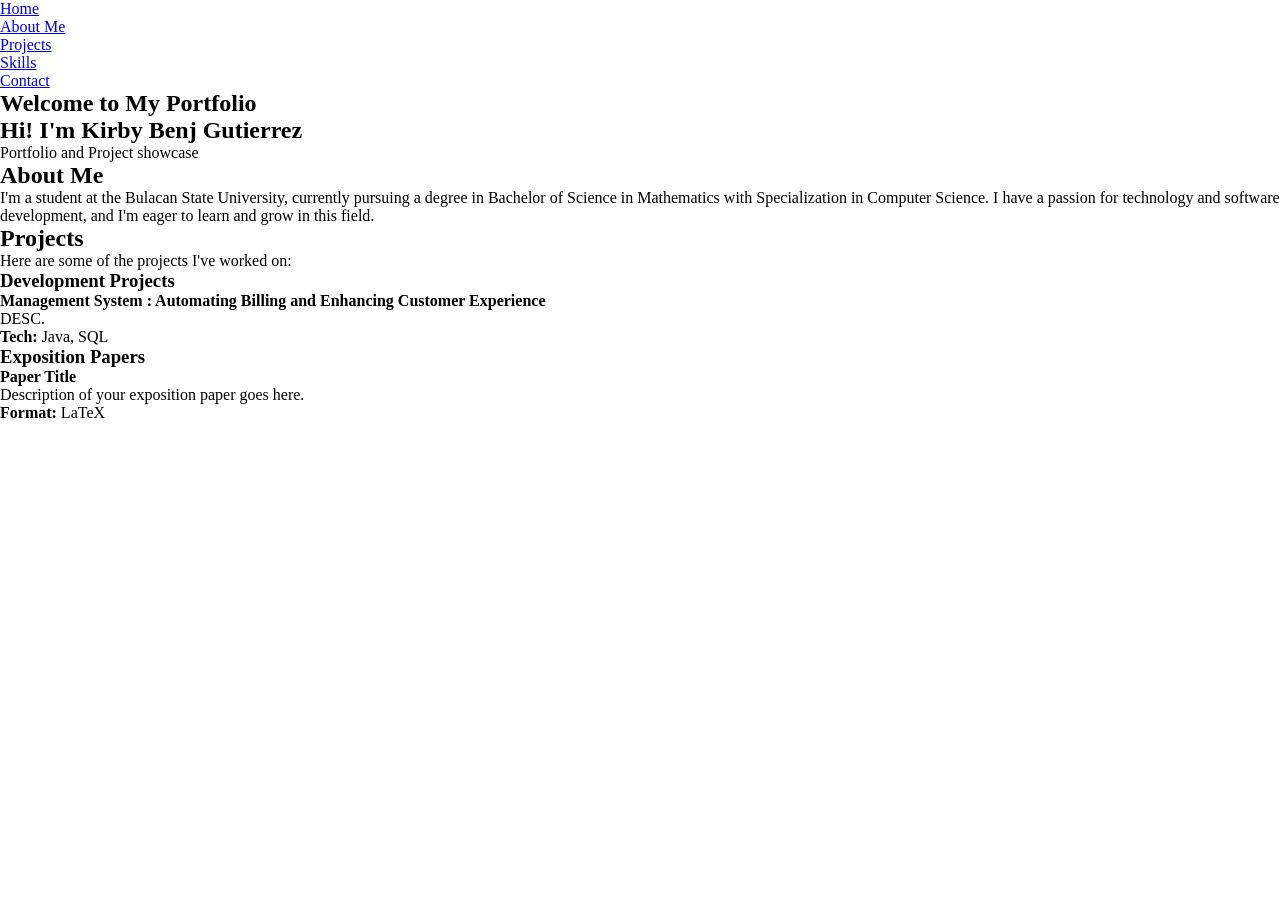
==== main.html @ e3ced984 "main and css edit" ====
<!DOCTYPE html>
<html lang="en">
<head>
    <meta charset="UTF-8">
    <meta name="viewport" content="width=device-width, initial-scale=1.0">
    <title>Student Portfolio</title>
    <link rel="stylesheet" href="portfolio.css">
</head>
<body>
<!-- Navigation -->
<nav class="navbar">
    <ul>
        <li><a href="#home">Home</a></li>
        <li><a href="#about">About Me</a></li>
        <li><a href="#projects">Projects</a></li>
        <li><a href="#skills">Skills</a></li>
        <li><a href="#contact">Contact</a></li>
    </ul>
</nav>

<!-- Home Section-->
<section id="home" class="home">
    <div class="home-content">
        <h1>Welcome to My Portfolio</h1>
        <h2>Hi! I'm Kirby Benj Gutierrez</h2>
        <p1>Portfolio and Project showcase</p1>
    </div>
</section>

<!-- About Me Section -->
<section id="about" class="about">
    <div class="about-content">
        <h2>About Me</h2>
        <p1>I'm a student at the Bulacan State University, currently pursuing a degree in Bachelor of Science in Mathematics with Specialization in Computer Science. I have a passion for technology and software development, and I'm eager to learn and grow in this field.</p1>
    </div>
</section>

<!-- Projects Section -->
<section id="projects" class="projects">
    <div class="container">
        <h2>Projects</h2>
        <p1>Here are some of the projects I've worked on:</p1>

            <!-- Development Projects -->
            <div class="project-category">
                <h3>Development Projects</h3>
                <div class="projects-grid">
                    <div class="project-card">
                        <h4>Management System : Automating Billing and Enhancing Customer Experience</h4>
                        <p>DESC.</p>
                        <p class="tech-stack"><strong>Tech:</strong> Java, SQL</p>
                    </div>
                    <!-- Add more project cards as needed -->
                </div>
            </div>

            <!-- Exposition Papers -->
            <div class="project-category">
                <h3>Exposition Papers</h3>
                <div class="projects-grid">
                    <div class="project-card">
                        <h4>Paper Title</h4>
                        <p>Description of your exposition paper goes here.</p>
                        <p class="tech-stack"><strong>Format:</strong> LaTeX</p>
                    </div>
                    <!-- Add more paper cards as needed -->
                </div>
            </div>
        </div>
    </section>

    <!-- Skills Section -->
     <section id ="skills" class="skills"
        <div class="container"></div>


</body>
</html>
---- portfolio.css ----
/* Portfolio Styles */
*{
    margin: 0;
    padding: 0;
    box-sizing: border-box;
}
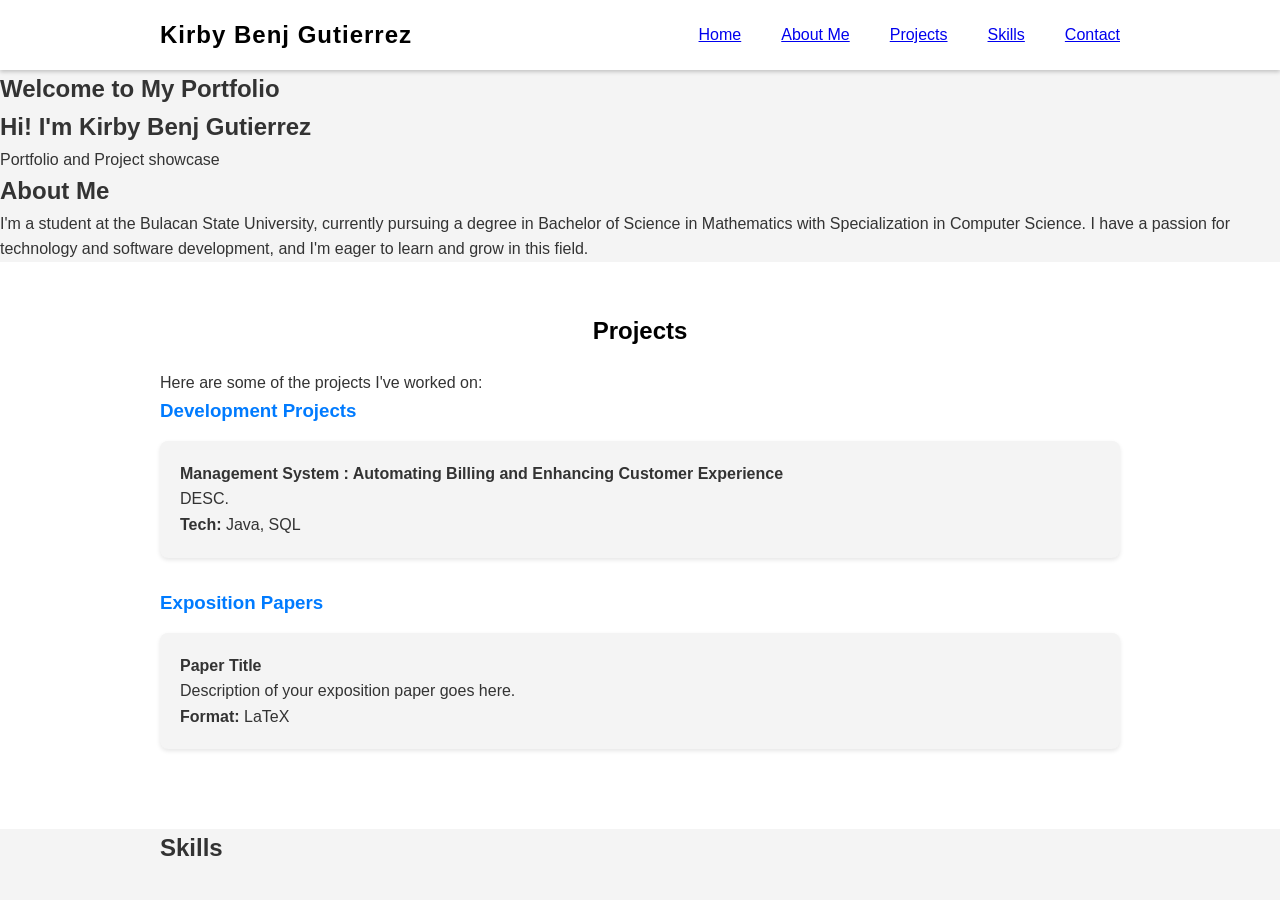
==== commit 04e6b201: "fixed navbar" ====
--- a/main.html
+++ b/main.html
@@ -9,13 +9,16 @@
 <body>
 <!-- Navigation -->
 <nav class="navbar">
-    <ul>
-        <li><a href="#home">Home</a></li>
-        <li><a href="#about">About Me</a></li>
-        <li><a href="#projects">Projects</a></li>
-        <li><a href="#skills">Skills</a></li>
-        <li><a href="#contact">Contact</a></li>
-    </ul>
+    <div class="nav-container">
+        <a href="#" class ="nav-logo">Kirby Benj Gutierrez</a>
+        <ul class="nav-menu">
+            <li><a href="#home">Home</a></li>
+            <li><a href="#about">About Me</a></li>
+            <li><a href="#projects">Projects</a></li>
+            <li><a href="#skills">Skills</a></li>
+            <li><a href="#contact">Contact</a></li>
+        </ul>
+    </div>
 </nav>
 
 <!-- Home Section-->
@@ -70,8 +73,12 @@
     </section>
 
     <!-- Skills Section -->
-     <section id ="skills" class="skills"
-        <div class="container"></div>
+     <section id ="skills" class="skills">
+        <div class="container"> 
+            <h2>Skills</h2>
+            <div class="skills-grid"></div>
+        </div>
+     </section>
 
 
 </body>
--- a/portfolio.css
+++ b/portfolio.css
@@ -3,4 +3,110 @@
     margin: 0;
     padding: 0;
     box-sizing: border-box;
+}
+
+:root {
+    --primary-color:#000000;
+    --secondary-color:#ffffff;
+    --accent-color:#007BFF;
+    --background-color:#f4f4f4;
+    --text-color:#333333;
+    --transition: 0.3s ease;
+}
+
+html {
+    scroll-behavior: smooth;
+}
+
+body {
+    font-family: 'Segoe UI', 'Segoe UI', Tahoma, Geneva, Verdana, sans-serif;
+    background-color: var(--background-color);
+    color: var(--text-color);
+    line-height: 1.6;
+}
+
+/*======Container======*/
+.container {
+    max-width: 1000px;
+    margin: 0 auto;
+    padding: 0 20px;
+}
+
+/*======Navigation======*/
+.navbar {
+    background-color: #ffffff;
+    border-bottom-style: 1px solid var(--border-color);
+    position: sticky;
+    box-shadow: 0 2px 4px rgba(0, 0, 0, 0.2);
+}
+
+.nav-container {
+    max-width: 1000px;
+    margin: 0 auto;
+    padding: 5px 20px;
+    display: flex;
+    justify-content: space-between;
+    align-items: center;
+    height: 70px;
+}
+
+.nav-logo {
+    font-size: 24px;
+    font-weight: 700;
+    color: var(--primary-color);
+    text-decoration: none;
+    letter-spacing: 1px;
+}
+
+.nav-menu {
+    list-style: none;
+    display: flex;
+    gap: 40px
+    ;
+}
+
+.nav-menu a:hover {
+    color: var(--accent-color);
+    transition: var(--transition);
+}
+
+
+/*======project section======*/
+.projects {
+    padding: 50px 0;
+    background-color: var(--secondary-color);
+}
+
+.projects h2 {
+    text-align: center;
+    margin-bottom: 20px;
+    color: var(--primary-color);
+}
+
+.project-category {
+    margin-bottom: 30px;
+}
+
+.project-category h3 {
+    margin-bottom: 15px;
+    color: var(--accent-color);
+}
+
+.project-grid {
+    display: grid;
+    grid-template-columns: repeat(auto-fit, minmax(250px, 1fr));
+    gap: 20px;
+}
+
+.project-card {
+    background-color: var(--background-color);
+    padding: 20px;
+    border-radius: 8px;
+    box-shadow: 0 2px 4px rgba(0, 0, 0, 0.1);
+    transition: var(--transition);
+}
+
+.project-card:hover {
+    transform: translateY(-5px);
+    box-shadow: 0 4px 8px rgba(0, 0, 0, 0.2);
 }
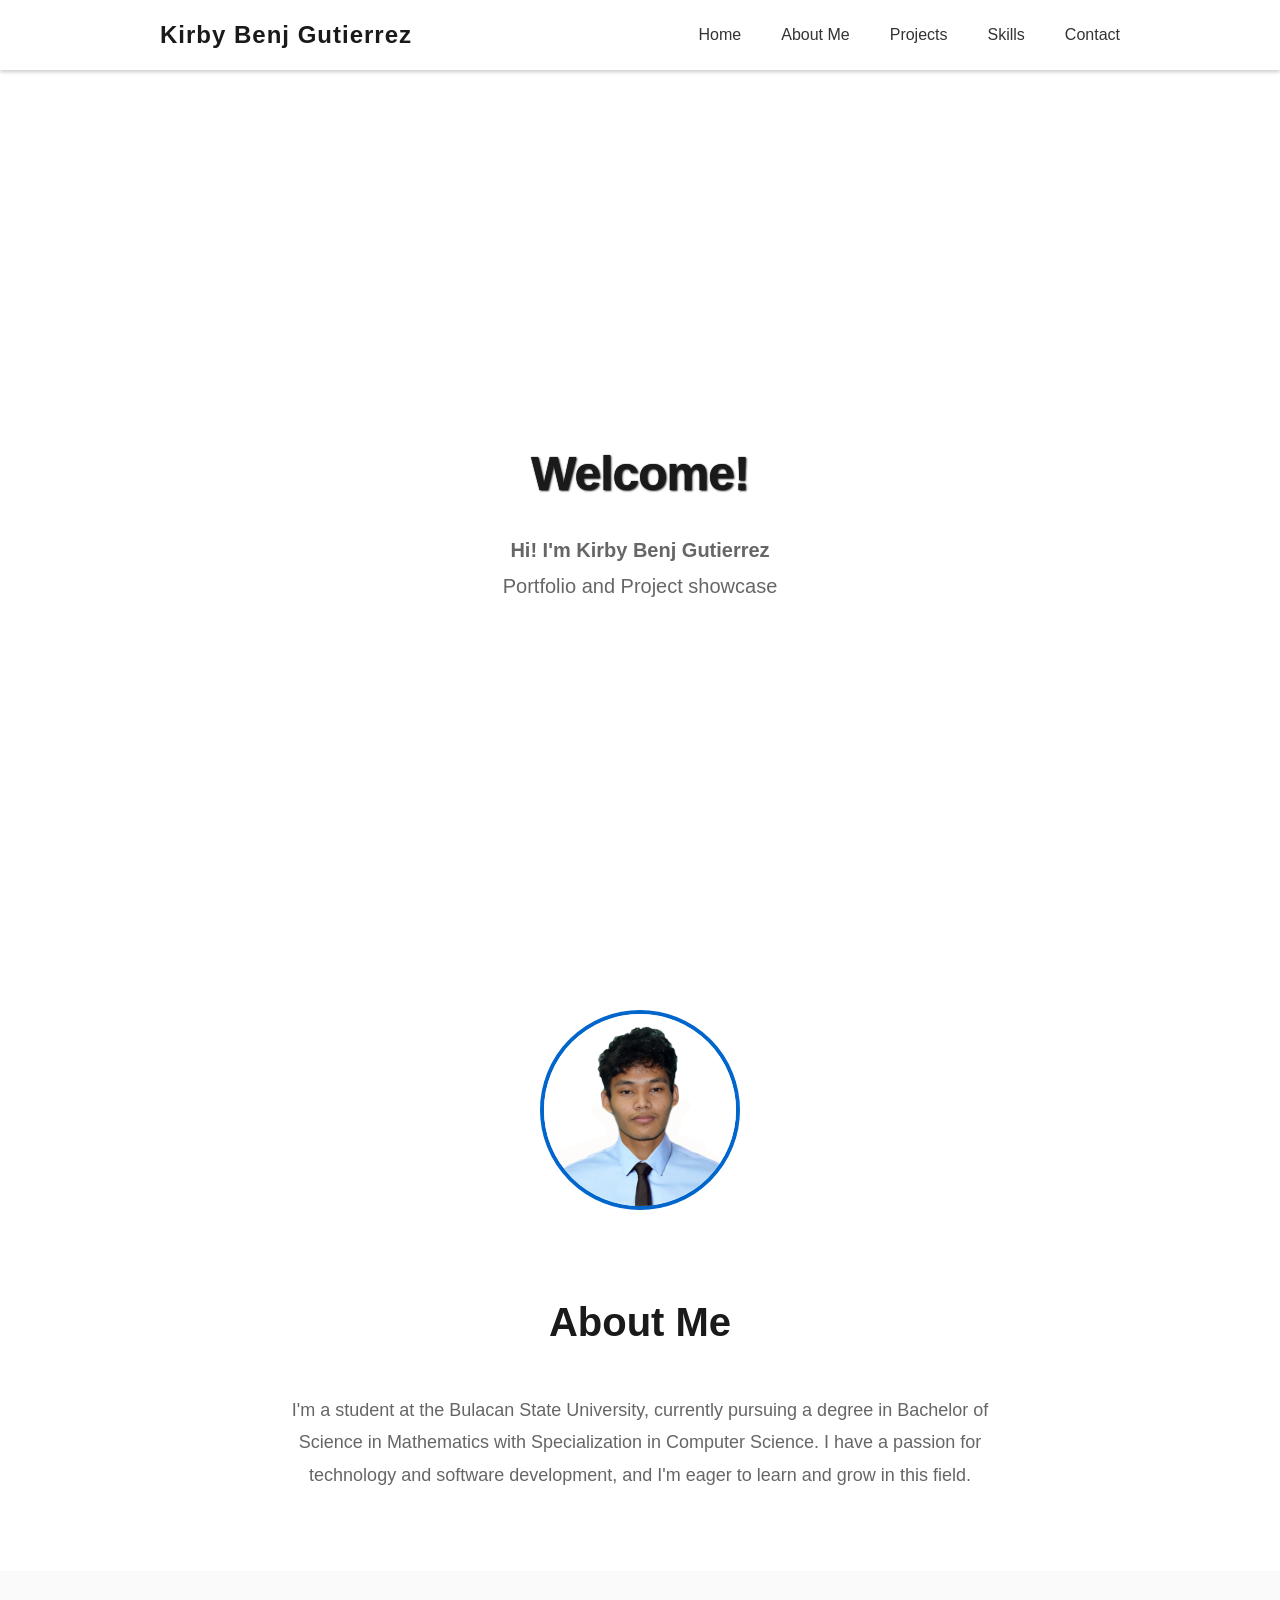
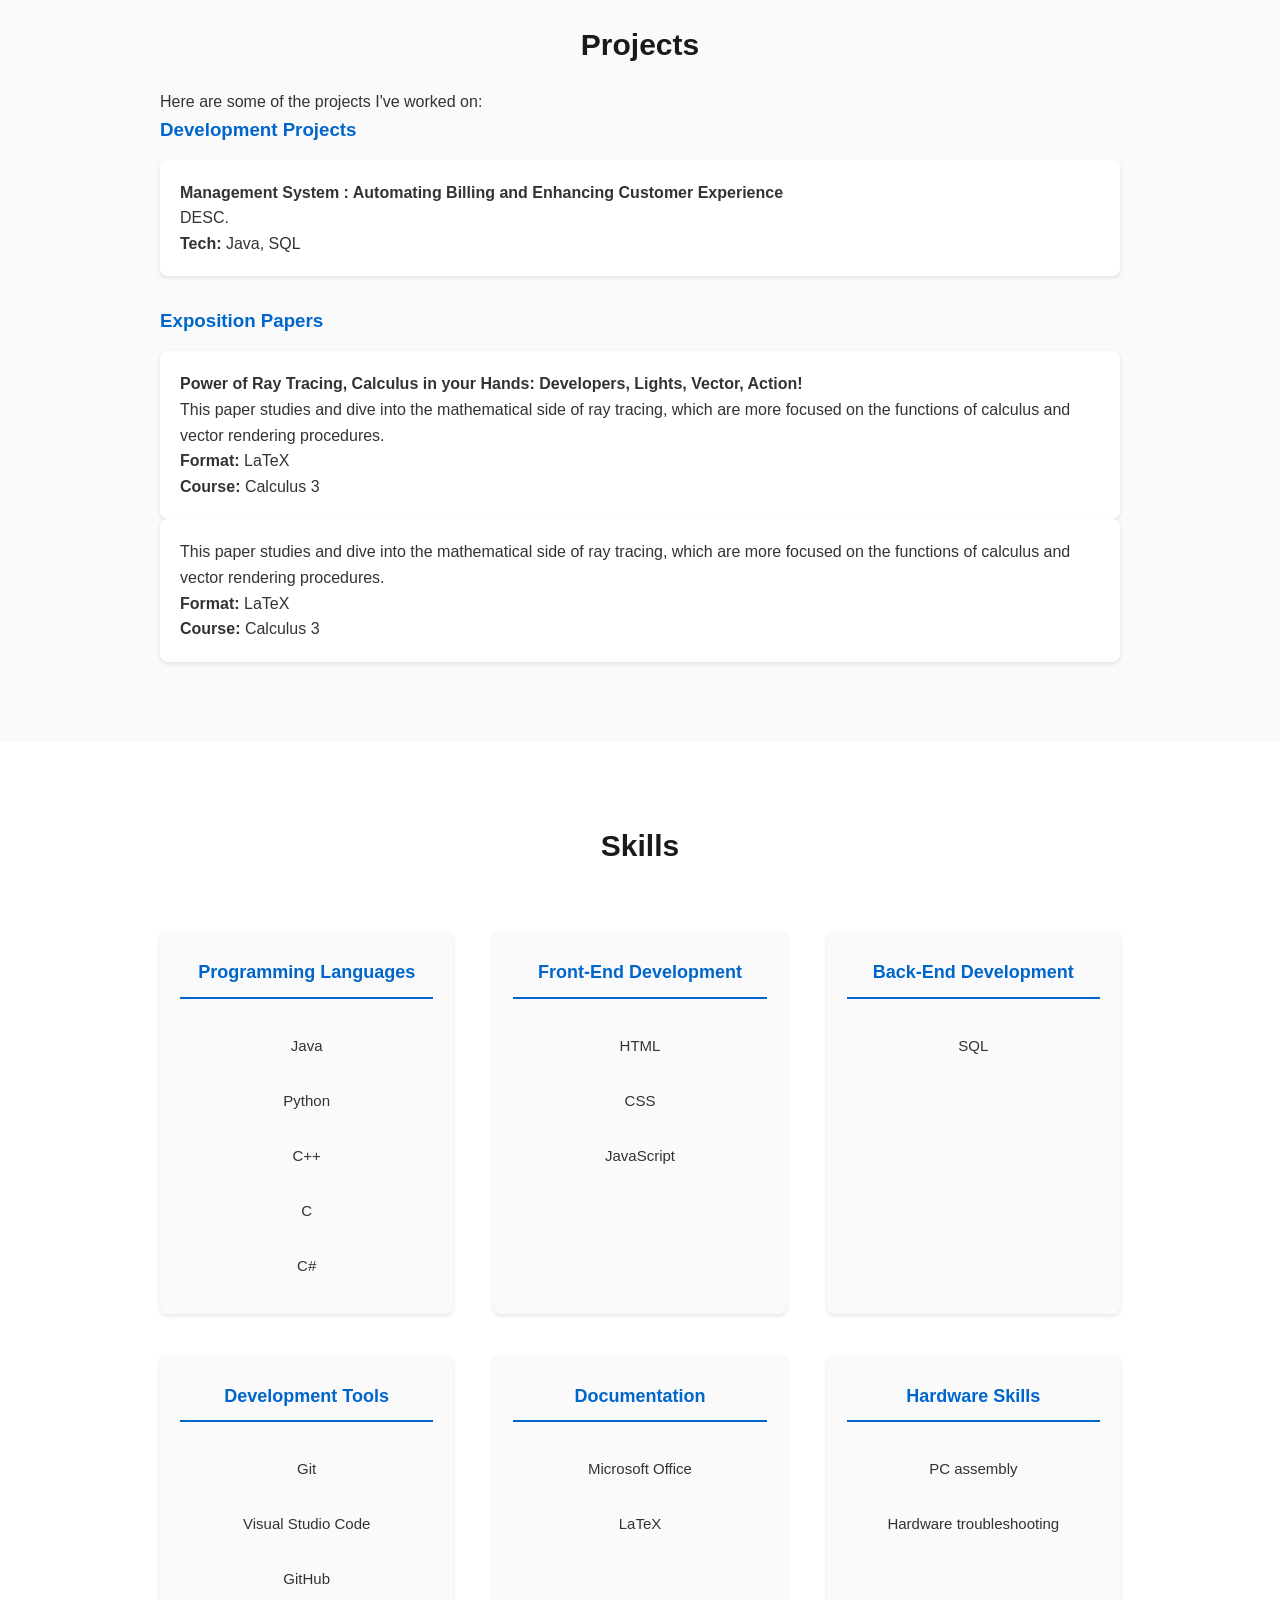
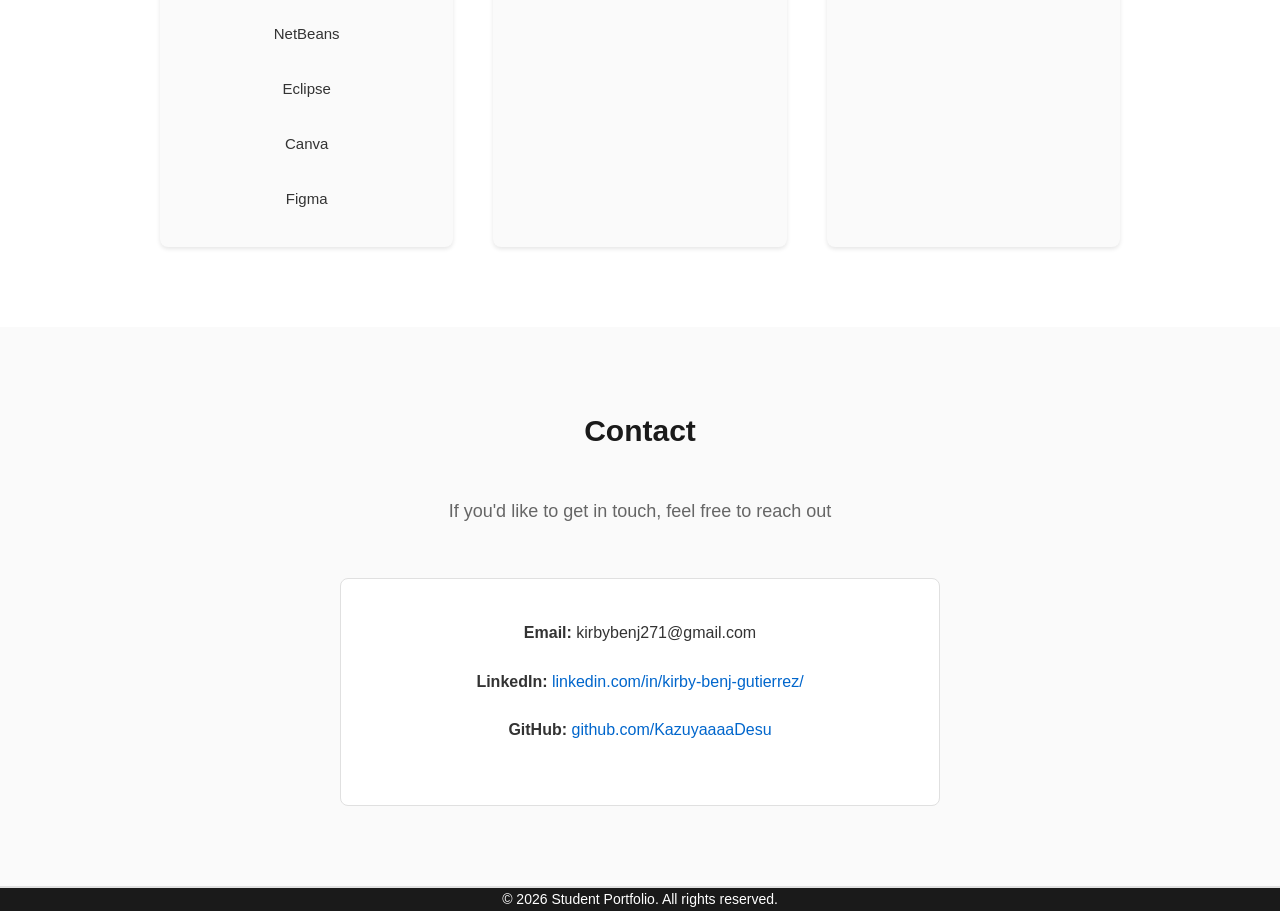
==== commit 321605e1: "Finish" ====
--- a/main.html
+++ b/main.html
@@ -12,7 +12,7 @@
     <div class="nav-container">
         <a href="#" class ="nav-logo">Kirby Benj Gutierrez</a>
         <ul class="nav-menu">
-            <li><a href="#home">Home</a></li>
+            <li><a href="#welcome">Home</a></li>
             <li><a href="#about">About Me</a></li>
             <li><a href="#projects">Projects</a></li>
             <li><a href="#skills">Skills</a></li>
@@ -22,19 +22,23 @@
 </nav>
 
 <!-- Home Section-->
-<section id="home" class="home">
-    <div class="home-content">
-        <h1>Welcome to My Portfolio</h1>
+<section id="welcome" class="welcome">
+    <div class="welcome-content">
+        <h1>Welcome!</h1>
         <h2>Hi! I'm Kirby Benj Gutierrez</h2>
-        <p1>Portfolio and Project showcase</p1>
+        <p>Portfolio and Project showcase</p>
     </div>
 </section>
 
 <!-- About Me Section -->
+<div class="profile-container">
+    <img src="profile.jpg" alt="Profile Image" class="profile-image">
+</div>
+
 <section id="about" class="about">
     <div class="about-content">
         <h2>About Me</h2>
-        <p1>I'm a student at the Bulacan State University, currently pursuing a degree in Bachelor of Science in Mathematics with Specialization in Computer Science. I have a passion for technology and software development, and I'm eager to learn and grow in this field.</p1>
+        <p>I'm a student at the Bulacan State University, currently pursuing a degree in Bachelor of Science in Mathematics with Specialization in Computer Science. I have a passion for technology and software development, and I'm eager to learn and grow in this field.</p>
     </div>
 </section>
 
@@ -42,7 +46,7 @@
 <section id="projects" class="projects">
     <div class="container">
         <h2>Projects</h2>
-        <p1>Here are some of the projects I've worked on:</p1>
+        <p>Here are some of the projects I've worked on:</p>
 
             <!-- Development Projects -->
             <div class="project-category">
@@ -62,9 +66,14 @@
                 <h3>Exposition Papers</h3>
                 <div class="projects-grid">
                     <div class="project-card">
-                        <h4>Paper Title</h4>
-                        <p>Description of your exposition paper goes here.</p>
-                        <p class="tech-stack"><strong>Format:</strong> LaTeX</p>
+                        <h4>Power of Ray Tracing, Calculus in your Hands: Developers, Lights, Vector, Action!</h4>
+                        <p>This paper studies and dive into the mathematical side of ray tracing, which are more focused on the functions of calculus and vector rendering procedures.</p>
+                        <p class="tech-stack"><strong>Format:</strong> LaTeX</p><strong>Course:</strong> Calculus 3</p>
+                    </div>
+                    <div class="project-card">
+                        <h4></h4>
+                        <p>This paper studies and dive into the mathematical side of ray tracing, which are more focused on the functions of calculus and vector rendering procedures.</p>
+                        <p class="tech-stack"><strong>Format:</strong> LaTeX</p><strong>Course:</strong> Calculus 3</p>
                     </div>
                     <!-- Add more paper cards as needed -->
                 </div>
@@ -76,9 +85,87 @@
      <section id ="skills" class="skills">
         <div class="container"> 
             <h2>Skills</h2>
-            <div class="skills-grid"></div>
+            <div class="skill-grid">
+                <div class="skill-card">
+                    <h4>Programming Languages</h4>
+                    <ul>
+                        <li>Java</li>
+                        <li>Python</li>
+                        <li>C++</li>
+                        <li>C</li>
+                        <li>C#</li>
+                        <!-- Add more programming languages as needed -->
+                    </ul>
+                </div>
+                <div class="skill-card">
+                    <h4> Front-End Development</h4>
+                    <ul>
+                        <li>HTML</li>
+                        <li>CSS</li>
+                        <li>JavaScript</li>
+                        <!-- Add more front-end technologies as needed -->
+                    </ul>
+                </div>
+                <div class="skill-card">
+                    <h4>Back-End Development</h4>
+                    <ul>
+                        <li>SQL</li>
+                        <!-- Add more back-end technologies as needed -->
+                    </ul>
+                </div>
+                <div class="skill-card">
+                    <h4>Development Tools</h4>
+                    <ul>
+                        <li>Git</li>
+                        <li>Visual Studio Code</li>
+                        <li>GitHub</li>
+                        <li>NetBeans</li>
+                        <li>Eclipse</li>
+                        <li>Canva</li>
+                        <li>Figma</li>
+                        <!-- Add more development tools as needed -->
+                    </ul>
+                </div>
+                <div class="skill-card">
+                    <h4>Documentation</h4>
+                    <ul>
+                        <li>Microsoft Office</li>
+                        <li>LaTeX</li>
+                        <!-- Add more documentation tools as needed -->
+                    </ul>
+                </div>
+                <div class="skill-card">
+                    <h4>Hardware Skills</h4>
+                    <ul>
+                        <li>PC assembly</li>
+                        <li>Hardware troubleshooting</li>
+                        <!-- Add more hardware skills as needed -->
+                    </ul>
+                </div>
+            </div>
         </div>
      </section>
+
+    <!-- Contact Section -->
+     <section id="contact" class="contact">
+        <div class="container">
+            <h2>Contact</h2>
+            <p>If you'd like to get in touch, feel free to reach out</p>
+            <div class="contact-info">
+                <p><strong>Email:</strong> kirbybenj271@gmail.com</p>
+                <p><strong>LinkedIn:</strong> <a href="https://www.linkedin.com/in/kirby-benj-gutierrez/">linkedin.com/in/kirby-benj-gutierrez/</a></p>
+                <p><strong>GitHub:</strong> <a href="https://github.com/KazuyaaaaDesu">github.com/KazuyaaaaDesu</a></p>
+            </div>
+    </section>
+    <!-- Footer -->
+     <section class="footer">
+    <footer class="footer">
+        <p>&copy; 2026 Student Portfolio. All rights reserved.</p>
+    </footer>
+
+
+
+
 
 
 </body>
--- a/portfolio.css
+++ b/portfolio.css
@@ -6,11 +6,12 @@
 }
 
 :root {
-    --primary-color:#000000;
-    --secondary-color:#ffffff;
-    --accent-color:#007BFF;
-    --background-color:#f4f4f4;
-    --text-color:#333333;
+    --primary-color: #1a1a1a;
+    --secondary-color: #f5f5f5;
+    --accent-color: #0066cc;
+    --text-color: #333333;
+    --light-text: #666666;
+    --border-color: #e0e0e0;
     --transition: 0.3s ease;
 }
 
@@ -20,7 +21,7 @@
 
 body {
     font-family: 'Segoe UI', 'Segoe UI', Tahoma, Geneva, Verdana, sans-serif;
-    background-color: var(--background-color);
+    background-color: #ffffff;
     color: var(--text-color);
     line-height: 1.6;
 }
@@ -38,6 +39,8 @@
     border-bottom-style: 1px solid var(--border-color);
     position: sticky;
     box-shadow: 0 2px 4px rgba(0, 0, 0, 0.2);
+    top: 0;
+    z-index: 100;
 }
 
 .nav-container {
@@ -65,22 +68,121 @@
     ;
 }
 
+.nav-menu a {
+    color: var(--text-color);
+    text-decoration: none;
+    font-size: 16px;
+    transition: color var(--transition);
+}
+
 .nav-menu a:hover {
     color: var(--accent-color);
     transition: var(--transition);
 }
-
+/* ====== home section====== */
+.welcome {
+    display: flex;
+    flex-direction: column;
+    justify-content: center;
+    align-items: center;
+    height: 100vh;
+
+    z-index: -1;
+}
+
+body::before {
+    content: "";
+    position: fixed;
+    top: 0;
+    left: 0;
+    width: 100%;
+    height: 100%;
+    z-index: -1;
+    background-repeat: no-repeat;
+    background-size: cover;
+    background-attachment: fixed;
+    background-position: center;
+    text-align: center;
+    opacity: 1;
+
+}
+
+.welcome-content h1 {
+    font-size: 48px;
+    margin-bottom: 20px;
+    color: #ffffff;
+    margin-bottom: 20px;
+    font-weight: 700;
+    letter-spacing: -1px;
+    color: var(--primary-color);
+    text-shadow: #1a1a1a 1px 1px 2px, #1a1a1a 0px 0px 1px;
+    text-align: center;
+}
+
+.welcome-content p, .welcome-content h2 {
+    font-size: 20px;
+    color: var(--light-text);
+    max-width: 600px;
+    line-height: 1.8;
+    text-align: center;
+}
+
+.welcome-subtitle {
+    font-size: 24px;
+    text-align: center;
+    color: var(--accent-color);
+    margin-top: 20px;
+    font-weight: 500;
+}
+
+/*======about section======*/
+.about {
+    text-align: center;
+    padding: 80px 20px;
+    background-color: #ffffff;
+}
+
+.about .container {
+    text-align: center;
+}
+
+.about h2 {
+    font-size: 40px;
+    margin-bottom: 40px;
+    color: var(--primary-color);
+    font-weight: 700;
+}
+
+.about p {
+    font-size: 18px;
+    color: var(--light-text);
+    max-width: 700px;
+    margin: 0 auto;
+    line-height: 1.8;
+}
+.profile-image {
+    width: 200px;
+    height: 200px;
+    border-radius: 50%;
+    object-fit: cover;
+    margin-top: 40px;
+    border: 4px solid var(--accent-color);
+    display: block; /* Helps with centering if needed */
+    margin-left: auto;
+    margin-right: auto;
+}
 
 /*======project section======*/
 .projects {
+    background-color: #fafafa;
     padding: 50px 0;
-    background-color: var(--secondary-color);
 }
 
 .projects h2 {
     text-align: center;
     margin-bottom: 20px;
     color: var(--primary-color);
+    font-size: 30px;
 }
 
 .project-category {
@@ -99,7 +201,7 @@
 }
 
 .project-card {
-    background-color: var(--background-color);
+    background-color: #ffffff;
     padding: 20px;
     border-radius: 8px;
     box-shadow: 0 2px 4px rgba(0, 0, 0, 0.1);
@@ -109,4 +211,111 @@
 .project-card:hover {
     transform: translateY(-5px);
     box-shadow: 0 4px 8px rgba(0, 0, 0, 0.2);
+}
+
+/*======Skills section======*/
+
+.skills {
+    padding: 80px 20px;
+    background-color: #ffffff;
+    font-size: 18px;
+}
+
+.skills h2 {
+    text-align: center;
+    margin-bottom: 60px;
+    color: var(--primary-color);
+    font-weight: 700;
+    font-size: 30px;
+}
+
+.skill-grid {
+    display: grid;
+    grid-template-columns: repeat(auto-fit, minmax(250px, 1fr));
+    gap: 40px;
+}
+
+.skill-card {
+    text-align: center;
+    background-color: #fafafa;
+    padding: 20px;
+    border-radius: 8px;
+    box-shadow: 0 2px 4px rgba(0, 0, 0, 0.1);
+}
+
+.skill-card h4 {
+    font-size: 18px;
+    margin-bottom: 20px;
+    color: var(--accent-color);
+    padding: 8px 0;
+    border-bottom: 2px solid var(--accent-color);
+    padding-bottom: 10px;
+}
+.skill-card ul {
+    list-style: none;
+    padding: 0;
+}
+.skill-card li {
+    padding: 15px 0;
+    border-radius: 4px;
+    font-size: 15px;
+    color: var(--text-color);
+    margin-bottom: 1px;
+}
+.skill-card li:last-child {
+    border-bottom: none;
+}
+
+/*======Contact section======*/
+.contact {
+    padding: 80px 20px;
+    background-color: #fafafa;
+    text-align: center;
+}
+
+.contact h2 {
+    margin-bottom: 40px;
+    color: var(--primary-color);
+    font-weight: 700;
+    font-size: 30px;
+}
+
+.contact-info {
+    padding: 40px 0;
+    border: 1px solid var(--border-color);
+    border-radius: 8px;
+    background-color: #ffffff;
+    max-width: 600px;
+    margin: 0 auto;
+}
+
+.contact p {
+    font-size: 18px;
+    color: var(--light-text);
+    line-height: 1.8;
+    margin-bottom: 50px;
+}
+
+.contact-info p {
+    font-size: 16px;
+    color: var(--text-color);
+    margin-bottom: 20px;
+}
+
+.contact-info a {
+    color: var(--accent-color);
+    text-decoration: none;
+    transition: color var(--transition);
+}
+
+
+/*======Footer======*/
+
+.footer {
+    background-color: var(--primary-color);
+    color: #ffffff;
+    text-align: center;
+    border-top: 1px solid var(--border-color);
+    font-size: 14px;
+    margin: 0 auto;
 }
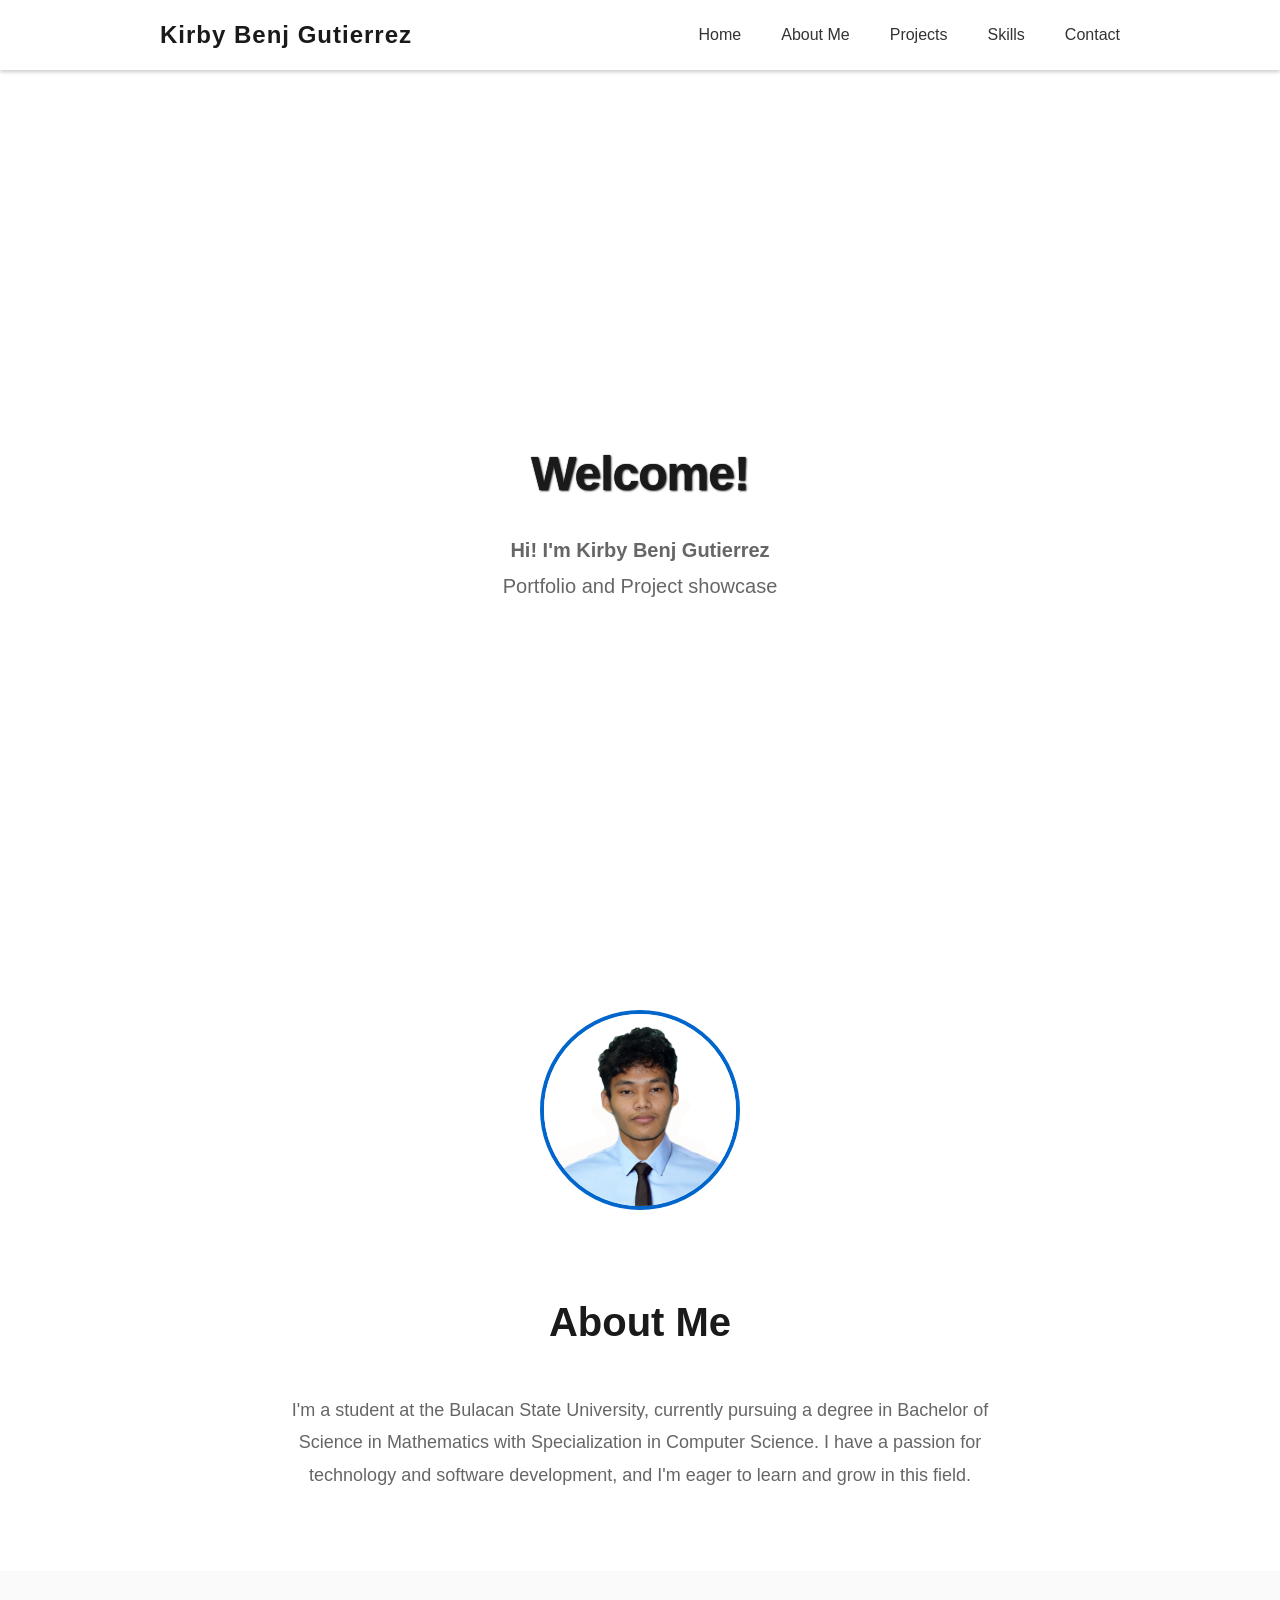
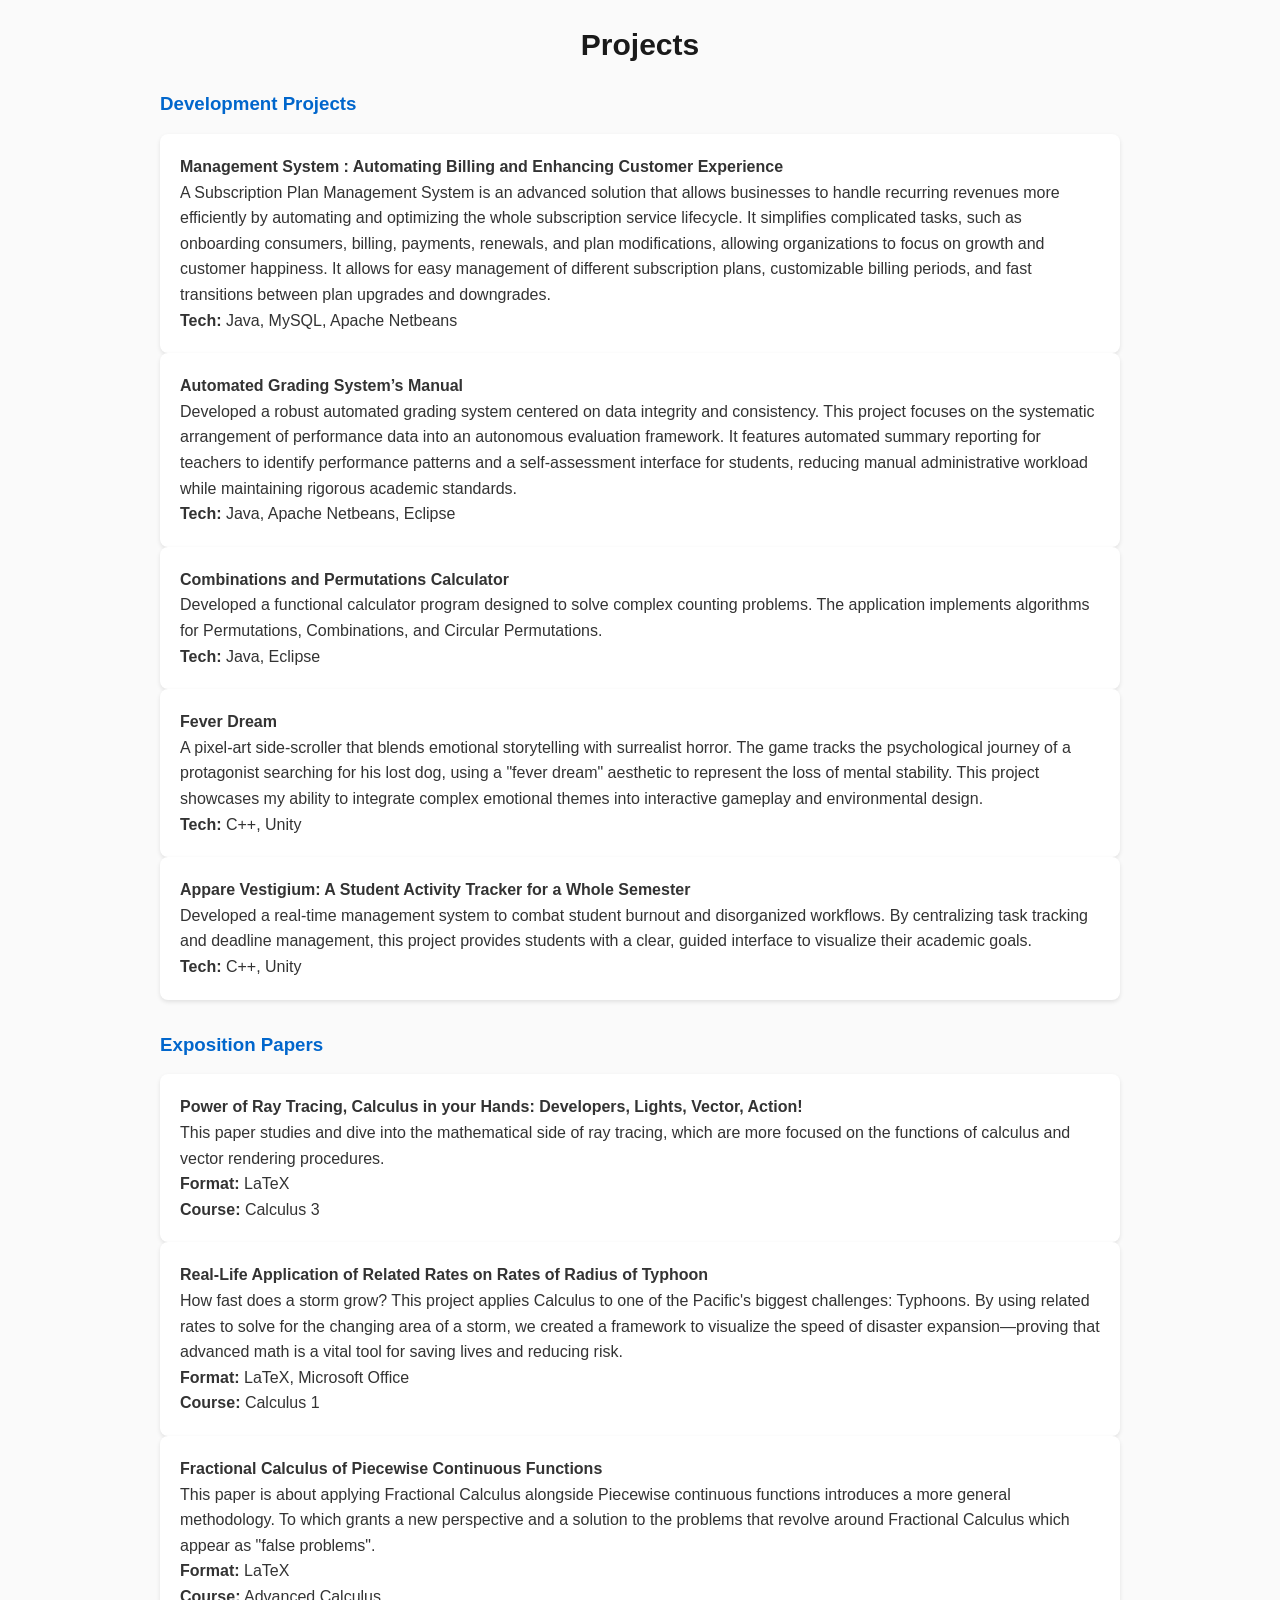
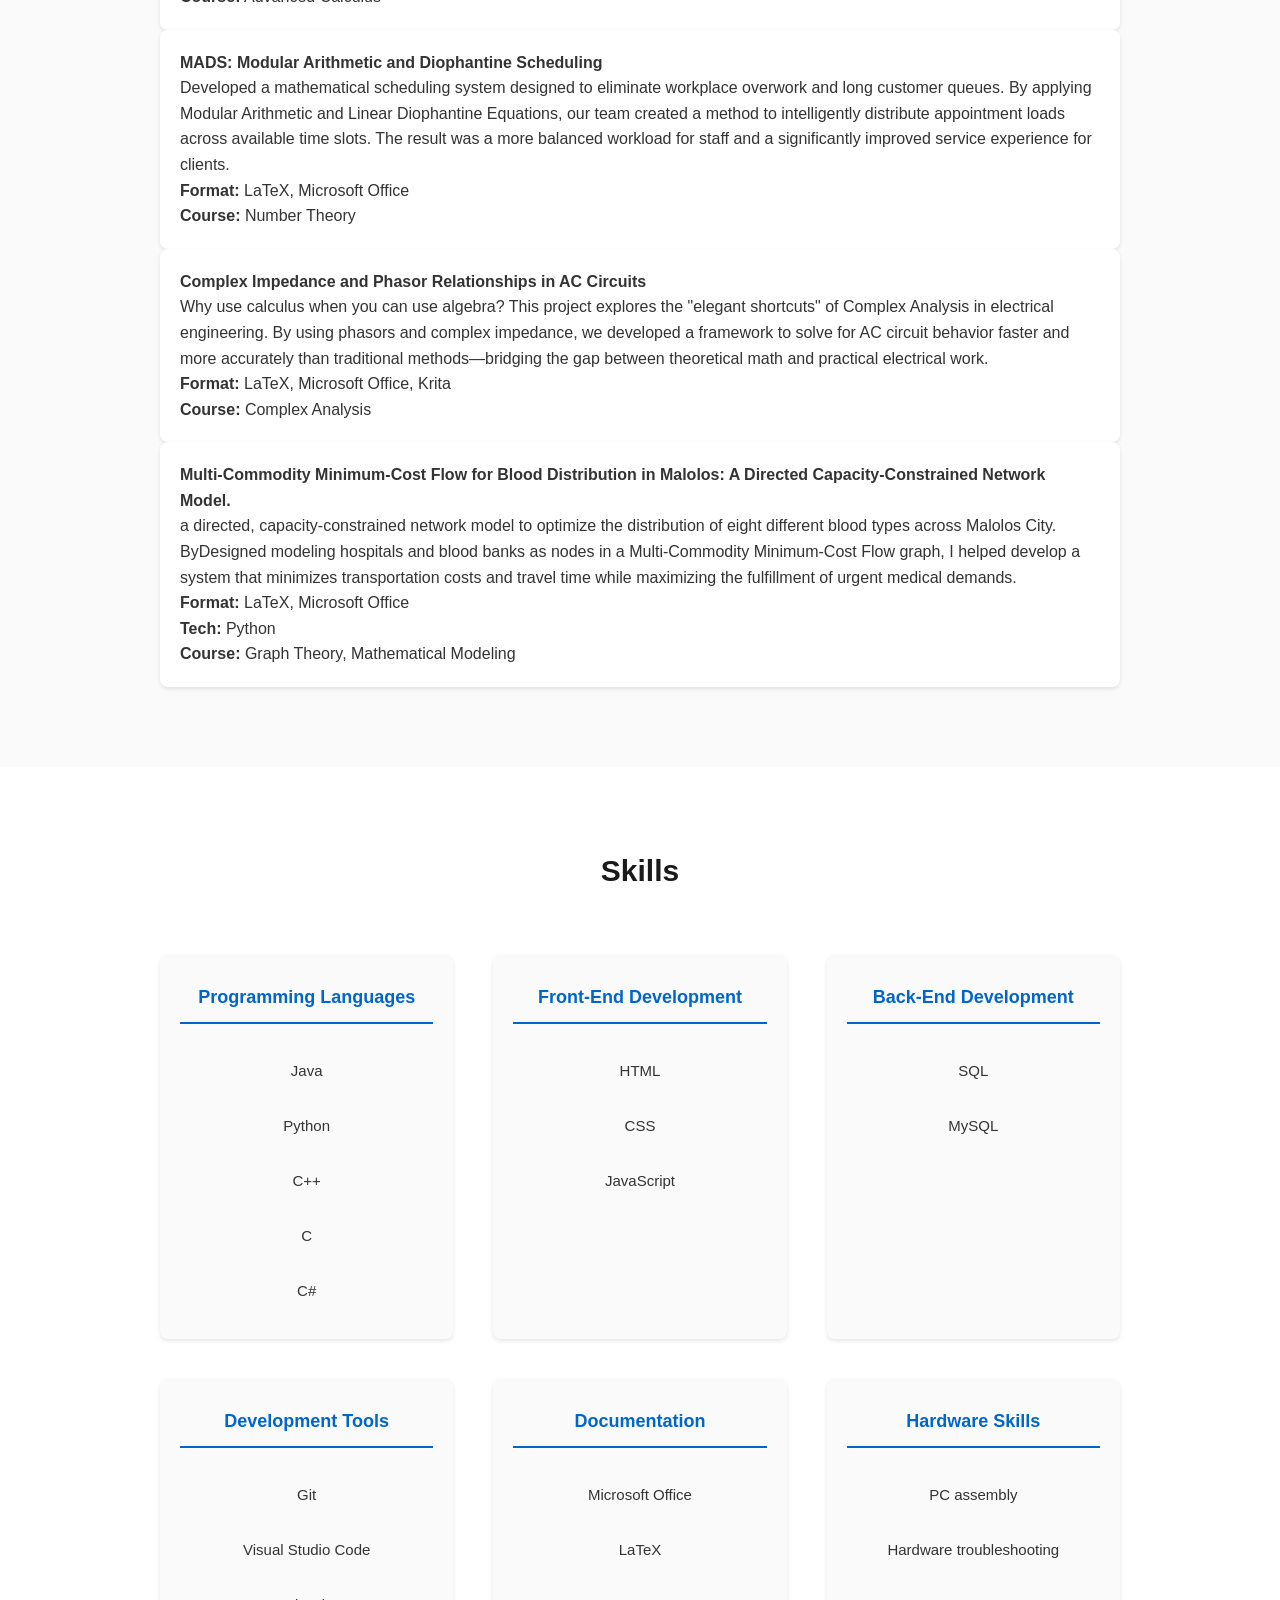
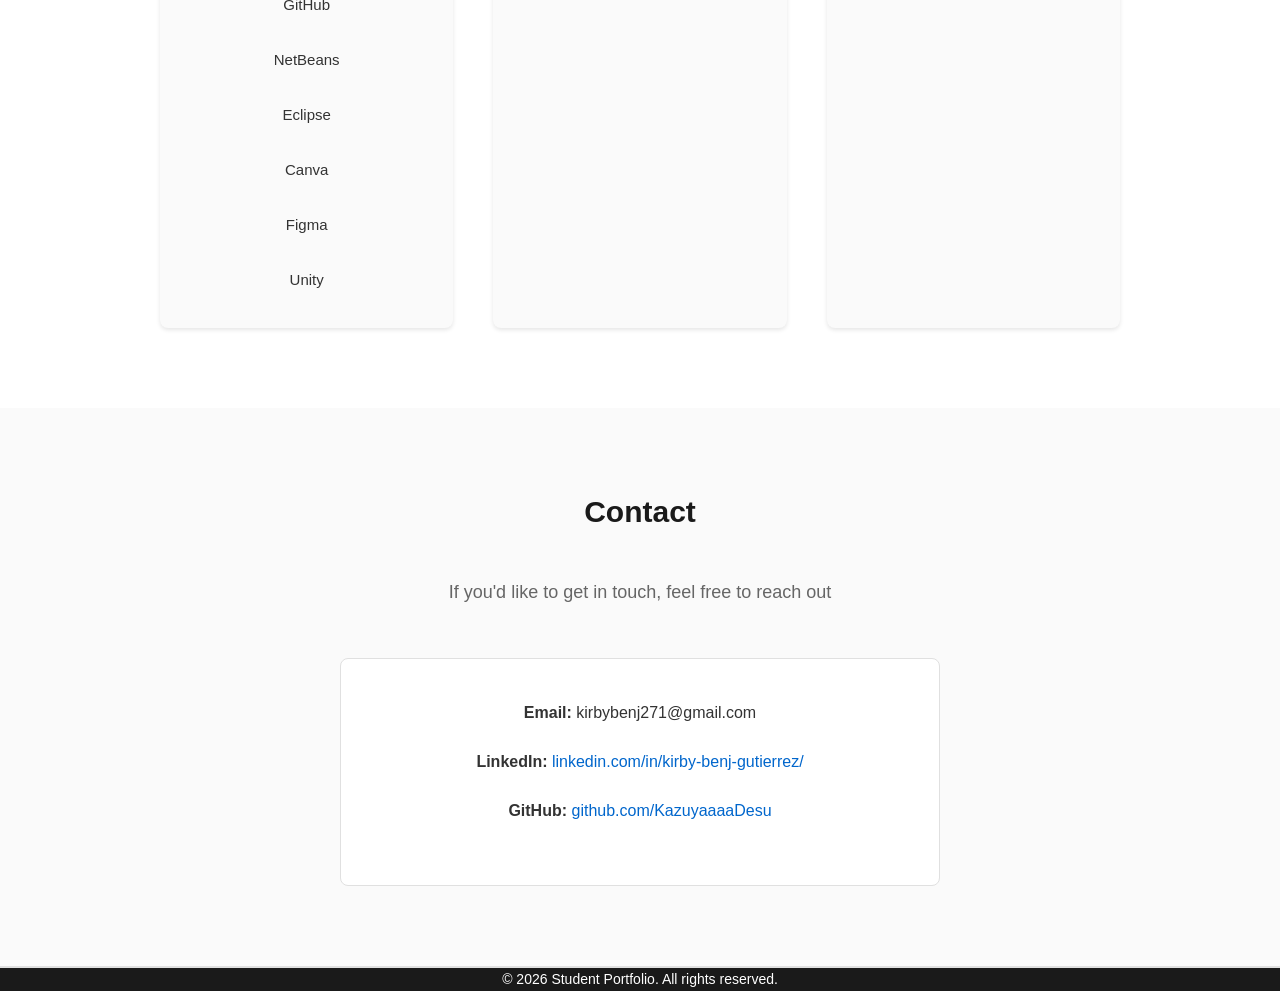
==== commit 5eb2a73b: "Update main.html" ====
--- a/main.html
+++ b/main.html
@@ -46,17 +46,45 @@
 <section id="projects" class="projects">
     <div class="container">
         <h2>Projects</h2>
-        <p>Here are some of the projects I've worked on:</p>
-
+        <!--<p>Here are some of the projects I've worked on:</p>-->
             <!-- Development Projects -->
             <div class="project-category">
                 <h3>Development Projects</h3>
                 <div class="projects-grid">
                     <div class="project-card">
                         <h4>Management System : Automating Billing and Enhancing Customer Experience</h4>
-                        <p>DESC.</p>
-                        <p class="tech-stack"><strong>Tech:</strong> Java, SQL</p>
-                    </div>
+                        <p>A Subscription Plan Management System is an advanced solution that allows businesses to handle recurring revenues more efficiently by automating and optimizing the whole subscription service lifecycle.
+                            It simplifies complicated tasks, such as onboarding consumers, billing, payments, renewals, and plan modifications, allowing organizations to focus on growth and customer happiness. 
+                            It allows for easy management of different subscription plans, customizable billing periods, and fast transitions between plan upgrades and downgrades.</p>
+                        <p class="tech-stack"><strong>Tech:</strong> Java, MySQL, Apache Netbeans</p>
+                    </div>
+                    <div class="project-card">
+                        <h4>Automated Grading System’s Manual</h4>
+                        <p>Developed a robust automated grading system centered on data integrity and consistency. 
+                            This project focuses on the systematic arrangement of performance data into an autonomous evaluation framework.
+                            It features automated summary reporting for teachers to identify performance patterns and a self-assessment interface for students,
+                            reducing manual administrative workload while maintaining rigorous academic standards.</p>
+                        <p class="tech-stack"><strong>Tech:</strong> Java, Apache Netbeans, Eclipse</p>
+                    </div>
+                    <div class="project-card">
+                        <h4>Combinations and Permutations Calculator</h4>
+                        <p>Developed a functional calculator program designed to solve complex counting problems. The application implements algorithms for Permutations, Combinations, and Circular Permutations.</p>
+                        <p class="tech-stack"><strong>Tech:</strong> Java, Eclipse</p>
+                    </div>
+                    <div class="project-card">
+                        <h4>Fever Dream</h4>
+                        <p>A pixel-art side-scroller that blends emotional storytelling with surrealist horror. The game tracks the psychological journey of a protagonist searching for his lost dog,
+                            using a "fever dream" aesthetic to represent the loss of mental stability. 
+                            This project showcases my ability to integrate complex emotional themes into interactive gameplay and environmental design.</p>
+                        <p class="tech-stack"><strong>Tech:</strong> C++, Unity</p>
+                    </div>
+                    <div class="project-card">
+                        <h4>Appare Vestigium: A Student Activity Tracker for a Whole Semester</h4>
+                        <p>Developed a real-time management system to combat student burnout and disorganized workflows.
+                            By centralizing task tracking and deadline management, this project provides students with a clear, 
+                            guided interface to visualize their academic goals.</p>
+                        <p class="tech-stack"><strong>Tech:</strong> C++, Unity</p>
+                    </div>    
                     <!-- Add more project cards as needed -->
                 </div>
             </div>
@@ -67,13 +95,47 @@
                 <div class="projects-grid">
                     <div class="project-card">
                         <h4>Power of Ray Tracing, Calculus in your Hands: Developers, Lights, Vector, Action!</h4>
-                        <p>This paper studies and dive into the mathematical side of ray tracing, which are more focused on the functions of calculus and vector rendering procedures.</p>
+                        <p>This paper studies and dive into the mathematical side of ray tracing, 
+                            which are more focused on the functions of calculus and vector rendering procedures.</p>
                         <p class="tech-stack"><strong>Format:</strong> LaTeX</p><strong>Course:</strong> Calculus 3</p>
                     </div>
                     <div class="project-card">
-                        <h4></h4>
-                        <p>This paper studies and dive into the mathematical side of ray tracing, which are more focused on the functions of calculus and vector rendering procedures.</p>
-                        <p class="tech-stack"><strong>Format:</strong> LaTeX</p><strong>Course:</strong> Calculus 3</p>
+                        <h4>Real-Life Application of Related Rates on Rates of Radius of Typhoon</h4>
+                        <p>How fast does a storm grow? This project applies Calculus to one of the Pacific's biggest challenges:
+                            Typhoons. By using related rates to solve for the changing area of a storm,
+                            we created a framework to visualize the speed of disaster expansion—proving that
+                            advanced math is a vital tool for saving lives and reducing risk.
+                        </p>
+                        <p class="tech-stack"><strong>Format:</strong> LaTeX, Microsoft Office</p><strong>Course:</strong> Calculus 1</p>
+                    </div>
+                        <div class="project-card">
+                        <h4>Fractional Calculus of Piecewise Continuous Functions</h4>
+                        <p>This paper is about applying Fractional Calculus alongside Piecewise continuous functions
+                            introduces a more general methodology. To which grants a new perspective and a solution to the
+                            problems that revolve around Fractional Calculus which appear as "false problems".
+                        </p>
+                        <p class="tech-stack"><strong>Format:</strong> LaTeX</p><strong>Course:</strong> Advanced Calculus</p>
+                    </div>
+                    <div class="project-card">
+                        <h4>MADS: Modular Arithmetic and Diophantine Scheduling</h4>
+                        <p>Developed a mathematical scheduling system designed to eliminate workplace overwork and long customer queues. 
+                            By applying Modular Arithmetic and Linear Diophantine Equations, our team created a method to intelligently distribute appointment loads across available time slots.
+                            The result was a more balanced workload for staff and a significantly improved service experience for clients.</p>
+                        <p class="tech-stack"><strong>Format:</strong> LaTeX, Microsoft Office</p><strong>Course:</strong> Number Theory</p>
+                    </div>
+                    <div class="project-card">
+                        <h4>Complex Impedance and Phasor Relationships in AC Circuits</h4>
+                        <p>Why use calculus when you can use algebra? This project explores the "elegant shortcuts" of Complex Analysis in electrical engineering.
+                            By using phasors and complex impedance, 
+                            we developed a framework to solve for AC circuit behavior faster and more accurately than traditional methods—bridging the gap between theoretical math and practical electrical work.</p>
+                        <p class="tech-stack"><strong>Format:</strong> LaTeX, Microsoft Office, Krita</p><strong>Course:</strong> Complex Analysis</p>
+                    </div>
+                    <div class="project-card">
+                        <h4>Multi-Commodity Minimum-Cost Flow for Blood Distribution in Malolos: A Directed Capacity-Constrained Network Model.</h4>
+                        <p> a directed, capacity-constrained network model to optimize the distribution of eight different blood types across Malolos City.
+                            ByDesigned modeling hospitals and blood banks as nodes in a Multi-Commodity Minimum-Cost Flow graph, 
+                            I helped develop a system that minimizes transportation costs and travel time while maximizing the fulfillment of urgent medical demands. </p>
+                        <p class="tech-stack"><strong>Format:</strong> LaTeX, Microsoft Office</p><p><strong>Tech: </strong> Python</p><p><strong>Course:</strong> Graph Theory, Mathematical Modeling</p>
                     </div>
                     <!-- Add more paper cards as needed -->
                 </div>
@@ -110,6 +172,7 @@
                     <h4>Back-End Development</h4>
                     <ul>
                         <li>SQL</li>
+                        <li>MySQL</li>
                         <!-- Add more back-end technologies as needed -->
                     </ul>
                 </div>
@@ -123,6 +186,7 @@
                         <li>Eclipse</li>
                         <li>Canva</li>
                         <li>Figma</li>
+                        <li>Unity</li>
                         <!-- Add more development tools as needed -->
                     </ul>
                 </div>
@@ -162,11 +226,6 @@
     <footer class="footer">
         <p>&copy; 2026 Student Portfolio. All rights reserved.</p>
     </footer>
-
-
-
-
-
-
+    </section>
 </body>
 </html>
